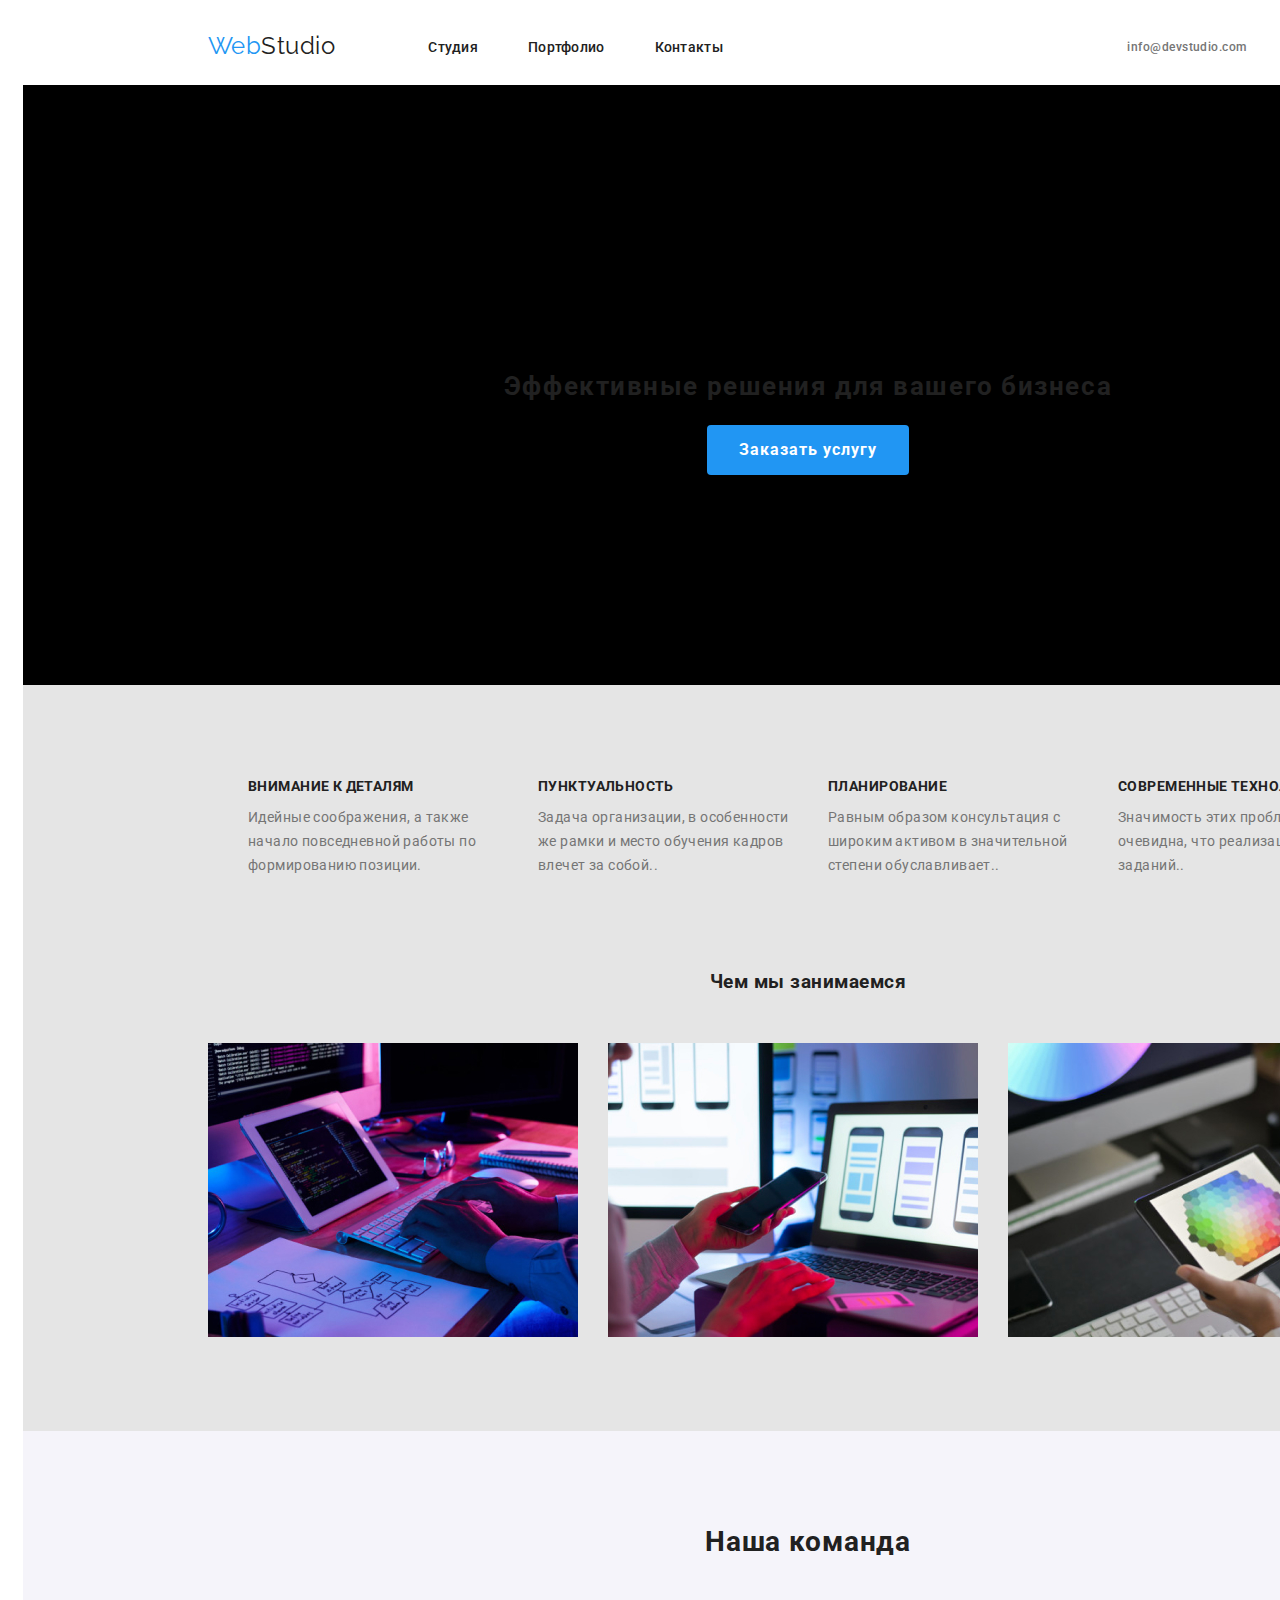
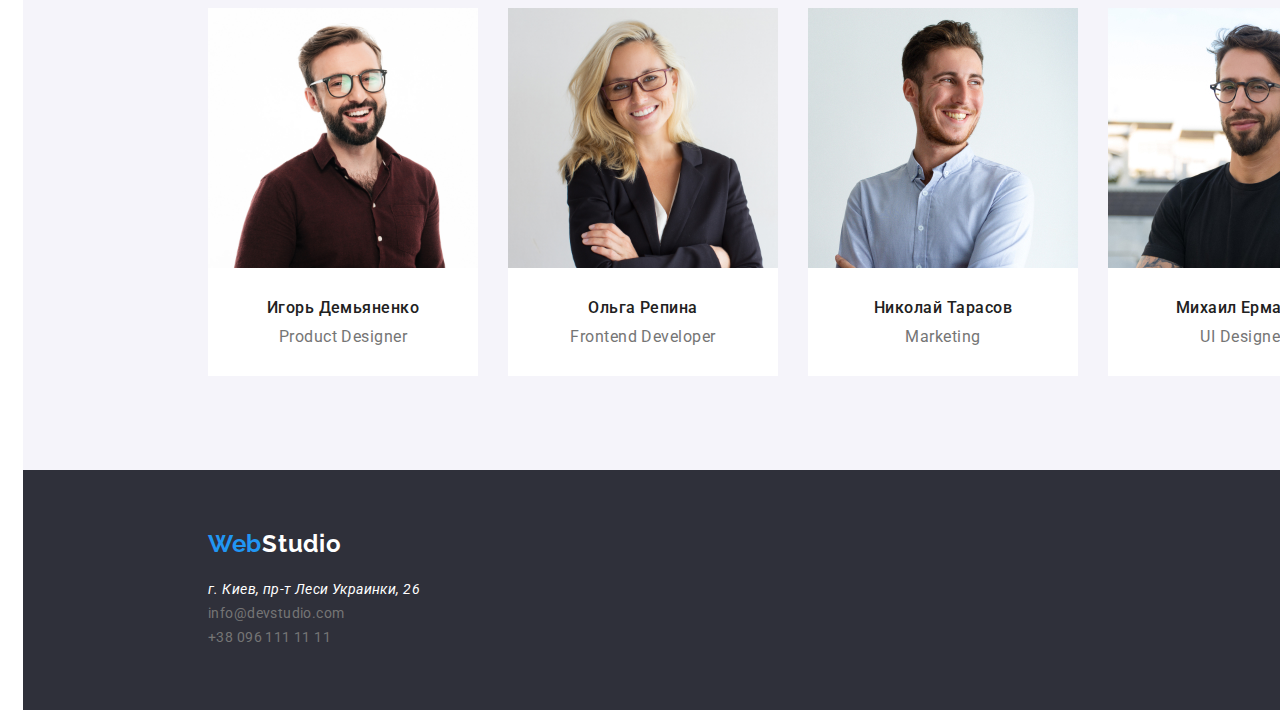
==== index.html @ a29e3231 "Add files via upload" ====
<!DOCTYPE html>
<html lang="ru">
<head>
    <meta charset="UTF-8">
    <meta name="viewport" content="width=device-width, initial-scale=1.0">
    <title>Practic</title>
    <link href="https://fonts.googleapis.com/css2?family=Raleway:wght@700&family=Roboto:wght@400;500;700&display=swap" rel="stylesheet">
    <link rel="stylesheet" href="./css/styles.css">
</head>
<body>
    <!--Header-->
    <header class="header">
        <div class="container-header">
        <nav class="container-header-nav">
            <a lang="en" href="./index.html" class="logoweb"><span lang="en" class="logoweb-color">Web</span>Studio</a>
         <ul class="link-nav">
           <li>
             <a href="./index.html" class="link">Студия</a>  
           </li> 
           <li>
             <a href="./porfolio.html" class="link">Портфолио</a>  
          </li>
          <li>
             <a href="" class="link">Контакты</a>  
          </li> 
         </ul>  
        </nav> 
        <ul class="contact-nav">
            <li>
                 <a class="contact" href="mailto:info@devstudio.com">info@devstudio.com</a>
            </li>
            <li>
                 <a class="contact" href="tel:+380961111111">+38 096 111 11 11</a>
            </li>
        </ul>
    </div>
    </header>
    <!--section hero-->
    <main>
        <section class="section-hero">
          <div class="first-section">
            <!-- <img src="./images/section_1/img_overlay.png" alt="photo" width="1600" height="600"> -->
            <h1 class="business-h-one">Эффективные решения для вашего бизнеса</h1>
            <button type="button" class="studio-button">Заказать услугу</button>
          </div>    
        </section>
    <!--section skills-->
    <section class="skills">
        <div class="skills-conteiner">
        <h2 class="visually-hidden">section</h2>
        <ul class="none business-li">
                 <li class="business-li-item">
                   <p class="business-header">ВНИМАНИЕ К ДЕТАЛЯМ</p>
                   <p class="business-comment">Идейные соображения, а также начало повседневной работы по формированию позиции.</p>
                </li>
                 <li class="business-li-item">
                   <p class="business-header">ПУНКТУАЛЬНОСТЬ</p>
                   <p class="business-comment">Задача организации, в особенности же рамки и место обучения кадров влечет за собой..</p>
                 </li>
                 <li class="business-li-item">
                    <p class="business-header">ПЛАНИРОВАНИЕ</p>
                    <p class="business-comment">Равным образом консультация с широким активом в значительной степени обуславливает..</p>
                 </li>
                 <li class="business-li-item">
                    <p class="business-header">СОВРЕМЕННЫЕ ТЕХНОЛОГИИ</p>
                    <p class="business-comment">Значимость этих проблем настолько очевидна, что реализация плановых заданий..</p>
                </li>
         </ul>
        </div>
    </section>
    <!--section What we do-->
    <section class="what-we-do-section">
            <div class="what-we-do-conteiner">
             <h3 class="what-we-do">Чем мы занимаемся</h3>
                 <ul class="none what-we-do-ul">
                 <li>
                     <img class="what-we-do-picture-picture" src="./images/what-we-do/img_1.jpg" alt="работа с ноутбуком" width="370" height="294">
                 </li>
                 <li>
                     <img class="what-we-do-picture-picture" src="./images/what-we-do/img_2.jpg" alt="работа с смартфоном" width="370" height="294">
                 </li>
                 <li>
                     <img class="what-we-do-picture-picture" src="./images/what-we-do/img_3.jpg" alt="работа с планшетом" width="370" height="294">
                </li>
            </ul>
         </div>
    </section>
    <!--section our team-->
        <section class="our-team-section">
         <div class="our-team-conteiner">
            <h3 class="header-h-three">Наша команда</h3>
            <ul class="none our-team-ul">
                 <li class="our-team">
                      <img class="photo" src="./images/team/igor.jpg" alt="модельер" width="270" height="260">
                         <div class="team-photo-comment">
                                 <h4 class="team-name">Игорь Демьяненко</h4>
                                 <p lang="en" class="profession">Product Designer</p>
                         </div>
                </li>
                 <li class="our-team">                     
                    <img class="photo" src="./images/team/olya.jpg" alt="фронтэнд разроботчик" width="270" height="260">
                          <div class="team-photo-comment">
                             <h4 class="team-name">Ольга Репина</h4>
                             <p lang="en" class="profession">Frontend Developer</p>
                          </div>
                 </li>
                 <li class="our-team">                     
                    <img class="photo" src="./images/team/nik.jpg" alt="маркетолог" width="270" height="260">
                     <div class="team-photo-comment">
                          <h4 class="team-name">Николай Тарасов</h4>
                         <p lang="en" class="profession">Marketing</p>
                     </div>
                 </li>
                 <li class="our-team">                     
                    <img class="photo" src="./images/team/mike.jpg" alt="дизайнер" width="270" height="260">
                    <div class="team-photo-comment">
                             <h4 class="team-name">Михаил Ермаков</h4>
                            <p lang="en" class="profession">UI Designer</p>
                    </div>
                </li>
            </ul>
         </div>
        </section>    
</main>
<!--footer-->
<footer class="footer">
    <section class="footer-section">
        <h2 class="logo-footer-h2"><a href="./index.html" class="logoweb-footer"><span class="logoweb-color">Web</span>Studio</a></h2>
        <address class="adress-footer">
          <a class="address" href="https://goo.gl/maps/b1sm8KnPufPkhiFv6" target="_blank">г. Киев, пр-т Леси Украинки, 26</a>
        </address>
        <ul class="none footer-logo">
            <li>
                 <a href="mailto:info@devstudio.com" class="contact-footer">info@devstudio.com</a>
            </li>
            <li>
                 <a href="tel:+380961111111" class="contact-footer">+38 096 111 11 11</a>
            </li>
        </ul>
    </section>
</footer>
</body>
</html>
---- css/styles.css ----
html {
    box-sizing: border-box;
}

*,
*::before,
*::after {
    box-sizing: inherit;
  
}


img {
    display: block;
}

:root {
    --text-color:#212121;
    --link-hover-color:#2196F3;
    --esle-color: #757575;
    --white-color: #ffffff;
    --backcolor:#E5E5E5;
    --backcolor-our-team:#F5F4FA;
    --footer-color:#2F303A;
    --font-family-roboto: Roboto, sans-serif;
    --font-family-railway: Raleway, cursive;
    }


body {
    width: 1600px;
    padding-left: 15px;
    padding-right: 15px;
    background-color: var(--white-color);
    color: var(--text-color);
    font-family: var(--font-family-roboto);
    letter-spacing: 0.03em;
    text-decoration: none;
}
button {
    font-family: inherit;
    text-decoration: none;
    
}

.none {
    margin-top: 0;
    margin-bottom: 0;
    margin-left: 0;
    list-style: none;
}

.visually-hidden {
    position: absolute !important;
    clip: rect(1px 1px 1px 1px); /* IE6, IE7 */
    clip: rect(1px, 1px, 1px, 1px);
    padding:0 !important;
}

/* ===header=== */
.header {
    background-color: var(--white-color);
} 
  
.container-header {
    display: flex; 
    width: 1200px;
    margin-left: auto;
    margin-right: auto;
    }

.container-header-nav{
    display: flex;
    align-items: center;
}

.link-nav {
    list-style: none;
    display: flex;
    margin-top: 0;
    margin-bottom: 0;
    margin-left: 0;
    padding-left: 0;
    align-items: center;
    text-decoration: none;
}

.link-nav li {
    margin-right: 50px;
}

.link-nav li:last-child {
    margin-right:0;
}
.logoweb {
    padding-top: 24px;
    padding-bottom: 25px;
    padding-left: 0;
    margin-left: 0;
    margin-right: 93px;
    color: var(--text-color);
    font-family: var(--font-family-railway);
    font-size: 24px;
    line-height: 1.17;
    text-decoration: none;
}

.logoweb-color {
    color: var(--link-hover-color);
}

.nav {
    display: flex;
    margin-top: 0;
    margin-bottom: 0;
    margin-left: 0;  
    padding-left: 0;
    align-items: center;
 
}

.link {
    color:var(--text-color);
    font-weight: 500;
    font-size: 14px;
    line-height: 1.14;
    letter-spacing: 0.02em;
    text-decoration: none;
}
.link:hover ,
.link:focus {
    color:var(--link-hover-color);
}
.contact-nav {
    list-style: none;
    display: flex;
    margin-top: 0;
    margin-bottom: 0;
    margin-left: auto;
    padding-left: 0;
    align-items: center;
    
}

.contact-nav li {
    margin-right: 50px;
}

.contact-nav li:last-child {
    margin-right:0;
}

.contact {
    display: block;
    color: var(--esle-color);
    font-weight: 500;
    font-size: 12px;
    line-height: 1.17;
    text-decoration: none;   
    
    
}
.contact:hover ,
.contact:focus {
  color:var(--link-hover-color)
}

/* --------------------------- header's happy end ------------------------------------- */

/* STUDIO */

/* ====HERO==== */


.section-hero {
    background-color: black;
    height: 600px;
}

.first-section {
    width: 1200px;
    margin-left: auto;
    margin-right: auto;
}

.business-h-one {
    padding-top: 280px;
    margin-top: 0;
    font-weight: 700;
    font-size: 26px;
    line-height: 1.62;
    text-align: center;
    letter-spacing: 0.06em;
}
.studio-button {
    display: inline-block;
    border-radius: 4px;
    padding: 10px 32px;
    border: none;
    color: var(--white-color);
    background-color: var(--link-hover-color);
    font-weight: 700;
    font-size: 16px;
    line-height: 1.9;
    display: flex;
    margin-left: auto;
    margin-right: auto;
    letter-spacing: 0.06em;
  }
/* ---------------------------hero happy end------------------------------------- */

/* ====== section skills ====== */

.skills {
    margin-top: 0;
    margin-bottom: 0;
    padding-bottom: 94px;
    background-color: var(--backcolor);
}

.skills-conteiner{
    width: 1200px;
    margin-left: auto;
    margin-right: auto;
}

.business-li {
    display: flex;
    padding-top: 94px;
    margin-top: 0;
}

.business-li-item {
    margin-right: 30px;
    width: 270px;
    height: 101;
}

.business-header {
    color: var(--text-color);
    margin-top: 0;
    margin-bottom: 10px;
    font-weight: 700;
    font-size: 14px;
    line-height: 1.14;
    letter-spacing: 0.03em;
}

.business-comment {
    color: var(--esle-color);
    margin-top: 0;
    margin-bottom: 0;
    font-size: 14px;
    line-height: 24px;
    letter-spacing: 0.03em;
}

/* --------------------------- skills happy end ------------------------------------- */


/* -----------section What we do------------*/

.what-we-do-section {
    margin-top: 0;
    margin-bottom: 0;
    padding-bottom: 94px;
    background-color: var(--backcolor);
}

.what-we-do-conteiner {
    width: 1200px;
    margin-left: auto;
    margin-right: auto;
}

.what-we-do {
    text-align: center;
    margin-top: 0;
    margin-bottom: 50px;
}

.what-we-do-ul {
    display: flex;
    padding-left: 0;
 }

 .what-we-do-picture-picture {
    margin-right: 30px;
}

/* --------------------------- skills happy end ------------------------------------- */

/*-------------- section our team -------------- */

.our-team-section {
    margin-left: 0;
    margin-top: 0;
    margin-bottom: 0;
    padding-left: 0;
    padding-bottom: 94px;
    background: var(--backcolor-our-team);
}

.our-team-conteiner {
    width: 1200px;
    margin-left: auto;
    margin-right: auto;
}

.header-h-three {
    padding-top: 94px;
    font-weight: 700;
    font-size: 28px;
    line-height: 1.18;
    text-align: center;
    letter-spacing: 0.03em;
    margin-top: 0;
    margin-bottom: 50px
}

.our-team-ul {
    display: flex;
    padding: 0;
}

.our-team-ul li:last-child {
    margin-right:0;
}
.our-team {
    margin-top: 0;
    margin-bottom: 0;
    margin-left: 0;
    margin-right: 30px;
    list-style: none;
}

.team-photo-comment {
    width: 270px;
    height: 108px;
    background-color: #fff;
    text-align: center;
}

.team-name {
    font-weight: 500;
    font-size: 16px;
    line-height: 1.19;
    letter-spacing: 0.03em;
    margin-top: 0;
    margin-bottom: 10px;
    padding-top: 30px;
}

.profession {
    color: var(--esle-color);
    font-size: 16px;
    line-height: 1.19;
    letter-spacing: 0.03em;
    margin-top: 0;
    margin-bottom: 0;
    padding-bottom: 30px;
}


/* --------------------------- section our team happy end------------------------------------- */



/* ------------ footer ------------ */

.footer {    
    background-color: var(--footer-color);
   }

   .footer-section {
    width: 1200px;
    margin-left: auto;
    margin-right: auto;
    margin-left: auto;
    margin-right: auto;
    padding-bottom: 60px;
}

.logo-footer-h2 {
    margin-top: 0;
    margin-bottom: 0;
}

.logoweb-footer {
    display: inline-block;
    padding-top: 60px; 
    margin-bottom: 20px;
    color: var(--white-color);
    font-family: var(--font-family-railway);
    font-weight: 700;
    font-size: 24px;
    line-height: 1.17;
    letter-spacing: 0.03em;
    text-decoration: none;    
}

.footer-logo {
    padding-left: 0;
}

.address {
    color: var(--white-color);
    font-size: 14px;
    line-height: 1.7;
    letter-spacing: 0.03em;
    text-decoration: none;
    margin-top: 0;
    margin-bottom: 9px;
}

.contact-footer {
    font-size: 14px;
    line-height: 1.7;
    letter-spacing: 0.03em;
    color:var(--esle-color);
    text-decoration: none;
}
/* ---------------------------footer happy end------------------------------------- */

/* ============ PORTFOLIO ============ */


.hero-conteiner {
    width: 1200px;
    margin-left: auto;
    margin-right: auto;
}
/* section hero */

.section-hero-portfolio{
    background-color: var(--backcolor);
}

.button-portfolio-ul {
    display: block;
    display: flex;
    padding-left: 0;
    padding-top: 94px;
    padding-bottom: 50px;
    margin-left: 280px;
}

.button-portfolio-li {
    margin-right: 8px;
}

.button-portfolio-ul:last-child {
    margin-right: 0;
}

.button-portfolio {
    display: inline-block;
    text-decoration: none;
    font-weight: 500;
    font-size: 16px;
    line-height: 26px;
    padding: 6px 22px;
    background: #F5F4FA;
    border-radius: 4px;
    color: var(--text-color);
    background-color:var(--backcolor-our-team);   
}

.button-portfolio:hover ,
.button-portfolio:focus {
    background-color: var(--link-hover-color);
    color: var(--white-color);
}
/* ------------hero happy end---------------- */
/* ---------section 2---------- */

.section-2-port  {
    background-color: var(--backcolor);
    
}

.section-2-container {
    width: 1200px;
    margin-left: auto;
    margin-right: auto;
}

.porfolio-ul {
    padding-left: 0px;
    display: flex;
    flex-wrap: wrap;
}


.li-portfolio {
    width: 370px;
    height: 404px;
    margin-right: 30px;
    margin-bottom: 30px;
}

.li-portfolio:nth-child(3n) {
    margin-right: 0;
}

.li-portfolio:nth-last-child(-n+3) {
    margin-bottom: 0;
}

.link-portfolio {
    text-decoration: none;
}

.photo-comment-port {
    width: 370px;
    height: 110px;
    background-color: #fff;
    padding-left: 24px;
}

.header-two {
    color: var(--text-color);
    font-weight: 700;
    font-size: 18px;
    line-height: 2;
    letter-spacing: 0.06em;
    margin-top: 0;
    margin-bottom: 4px;
    padding-top: 20px
}

.type {
    color: var(--esle-color);
    font-size: 16px;
    line-height: 1.9;
    letter-spacing: 0.03em;
    margin-bottom: 0;
    padding-bottom: 20px;
    margin-top: 0;
}
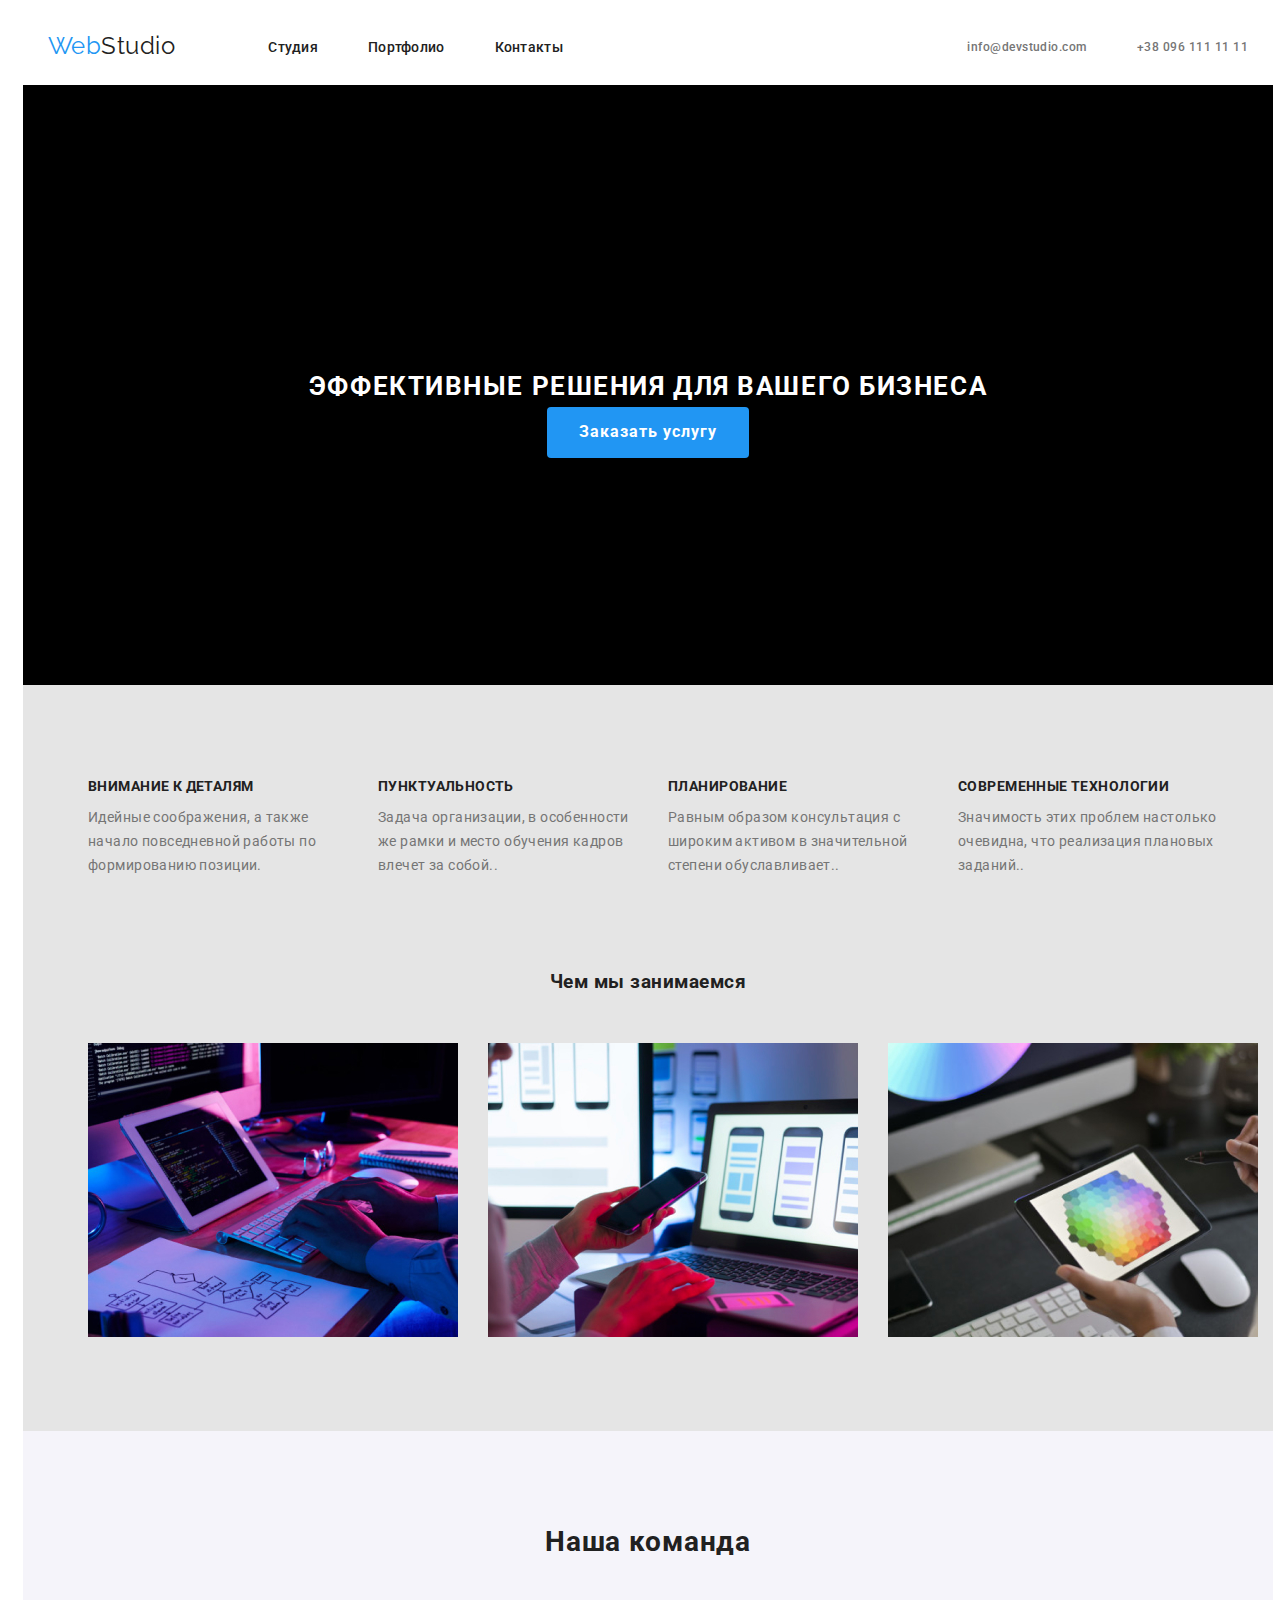
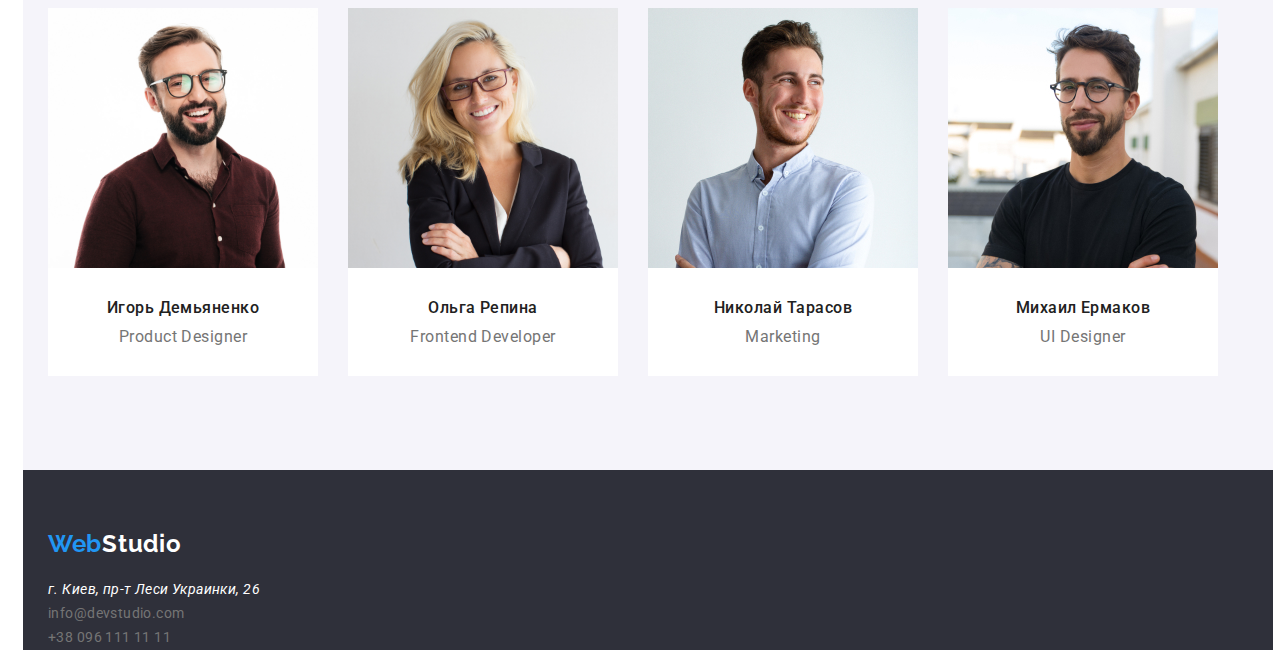
==== commit 03f5b082: "Add files via upload" ====
--- a/index.html
+++ b/index.html
@@ -10,7 +10,7 @@
 <body>
     <!--Header-->
     <header class="header">
-        <div class="container-header">
+        <div class="container container-header ">
         <nav class="container-header-nav">
             <a lang="en" href="./index.html" class="logoweb"><span lang="en" class="logoweb-color">Web</span>Studio</a>
          <ul class="link-nav">
@@ -38,15 +38,14 @@
     <!--section hero-->
     <main>
         <section class="section-hero">
-          <div class="first-section">
-            <!-- <img src="./images/section_1/img_overlay.png" alt="photo" width="1600" height="600"> -->
-            <h1 class="business-h-one">Эффективные решения для вашего бизнеса</h1>
+          <div class="cont-hero container">
+            <h1 class="business-h-one">ЭФФЕКТИВНЫЕ РЕШЕНИЯ ДЛЯ ВАШЕГО БИЗНЕСА</h1>
             <button type="button" class="studio-button">Заказать услугу</button>
           </div>    
         </section>
     <!--section skills-->
     <section class="skills">
-        <div class="skills-conteiner">
+        <div class="container">
         <h2 class="visually-hidden">section</h2>
         <ul class="none business-li">
                  <li class="business-li-item">
@@ -70,7 +69,7 @@
     </section>
     <!--section What we do-->
     <section class="what-we-do-section">
-            <div class="what-we-do-conteiner">
+            <div class="container">
              <h3 class="what-we-do">Чем мы занимаемся</h3>
                  <ul class="none what-we-do-ul">
                  <li>
@@ -87,7 +86,7 @@
     </section>
     <!--section our team-->
         <section class="our-team-section">
-         <div class="our-team-conteiner">
+         <div class="container">
             <h3 class="header-h-three">Наша команда</h3>
             <ul class="none our-team-ul">
                  <li class="our-team">
@@ -123,8 +122,8 @@
         </section>    
 </main>
 <!--footer-->
-<footer class="footer">
-    <section class="footer-section">
+<footer class="footer ">
+    <section class="container">
         <h2 class="logo-footer-h2"><a href="./index.html" class="logoweb-footer"><span class="logoweb-color">Web</span>Studio</a></h2>
         <address class="adress-footer">
           <a class="address" href="https://goo.gl/maps/b1sm8KnPufPkhiFv6" target="_blank">г. Киев, пр-т Леси Украинки, 26</a>
--- a/css/styles.css
+++ b/css/styles.css
@@ -28,7 +28,7 @@
 
 
 body {
-    width: 1600px;
+    width: 100%;
     padding-left: 15px;
     padding-right: 15px;
     background-color: var(--white-color);
@@ -55,6 +55,12 @@
     clip: rect(1px 1px 1px 1px); /* IE6, IE7 */
     clip: rect(1px, 1px, 1px, 1px);
     padding:0 !important;
+}
+
+.container {
+    width: 1200px;
+    margin-left: auto;
+    margin-right: auto;
 }
 
 /* ===header=== */
@@ -64,9 +70,6 @@
   
 .container-header {
     display: flex; 
-    width: 1200px;
-    margin-left: auto;
-    margin-right: auto;
     }
 
 .container-header-nav{
@@ -177,20 +180,17 @@
     height: 600px;
 }
 
-.first-section {
-    width: 1200px;
-    margin-left: auto;
-    margin-right: auto;
-}
 
 .business-h-one {
     padding-top: 280px;
     margin-top: 0;
+    margin-bottom: 0;
     font-weight: 700;
     font-size: 26px;
     line-height: 1.62;
     text-align: center;
     letter-spacing: 0.06em;
+    color: var(--white-color);
 }
 .studio-button {
     display: inline-block;
@@ -218,11 +218,6 @@
     background-color: var(--backcolor);
 }
 
-.skills-conteiner{
-    width: 1200px;
-    margin-left: auto;
-    margin-right: auto;
-}
 
 .business-li {
     display: flex;
@@ -267,12 +262,6 @@
     background-color: var(--backcolor);
 }
 
-.what-we-do-conteiner {
-    width: 1200px;
-    margin-left: auto;
-    margin-right: auto;
-}
-
 .what-we-do {
     text-align: center;
     margin-top: 0;
@@ -281,13 +270,16 @@
 
 .what-we-do-ul {
     display: flex;
-    padding-left: 0;
+    width: calc(100%/3);
  }
-
+ /* .what-we-do-ul: :last-child {
+
+ } */
  .what-we-do-picture-picture {
     margin-right: 30px;
 }
 
+
 /* --------------------------- skills happy end ------------------------------------- */
 
 /*-------------- section our team -------------- */
@@ -299,12 +291,6 @@
     padding-left: 0;
     padding-bottom: 94px;
     background: var(--backcolor-our-team);
-}
-
-.our-team-conteiner {
-    width: 1200px;
-    margin-left: auto;
-    margin-right: auto;
 }
 
 .header-h-three {
@@ -372,14 +358,6 @@
     background-color: var(--footer-color);
    }
 
-   .footer-section {
-    width: 1200px;
-    margin-left: auto;
-    margin-right: auto;
-    margin-left: auto;
-    margin-right: auto;
-    padding-bottom: 60px;
-}
 
 .logo-footer-h2 {
     margin-top: 0;
@@ -425,11 +403,7 @@
 /* ============ PORTFOLIO ============ */
 
 
-.hero-conteiner {
-    width: 1200px;
-    margin-left: auto;
-    margin-right: auto;
-}
+
 /* section hero */
 
 .section-hero-portfolio{
@@ -479,16 +453,13 @@
     
 }
 
-.section-2-container {
-    width: 1200px;
-    margin-left: auto;
-    margin-right: auto;
-}
+
 
 .porfolio-ul {
     padding-left: 0px;
     display: flex;
     flex-wrap: wrap;
+    padding-bottom: 94px;
 }
 
 
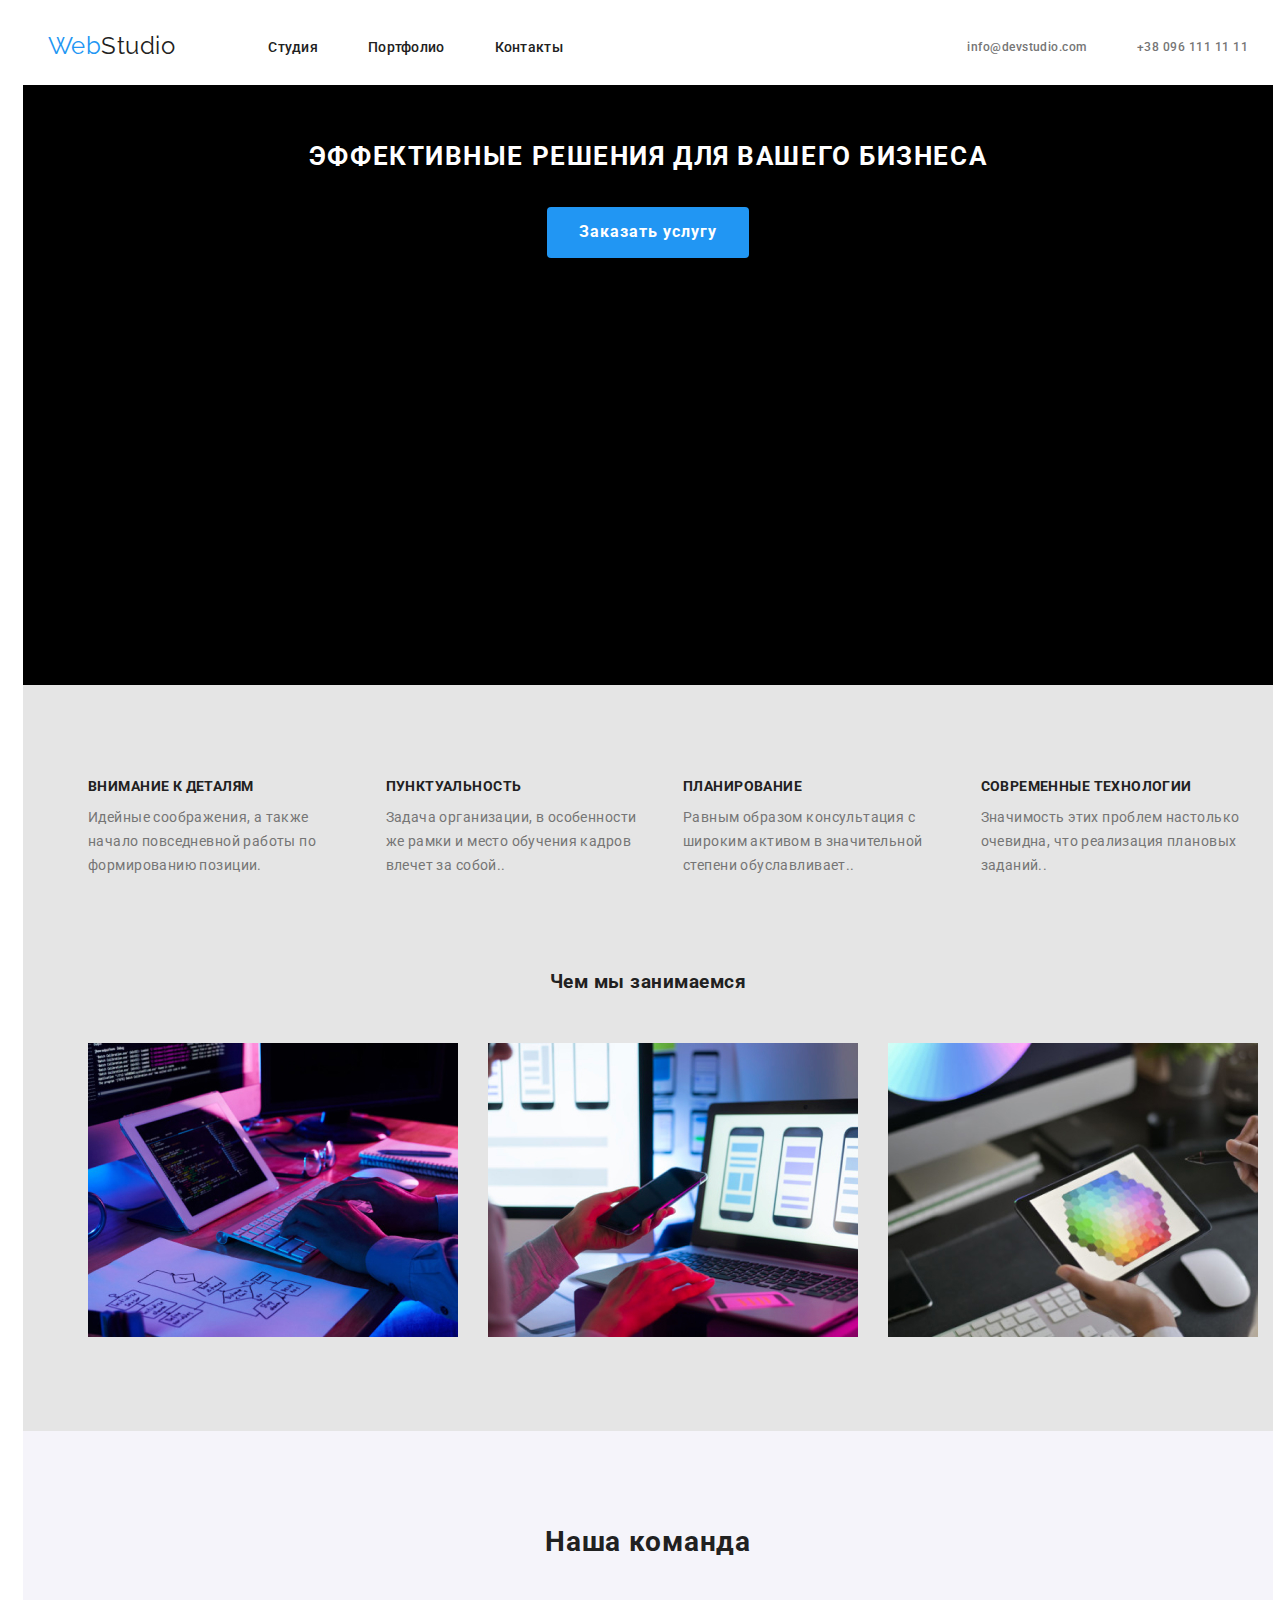
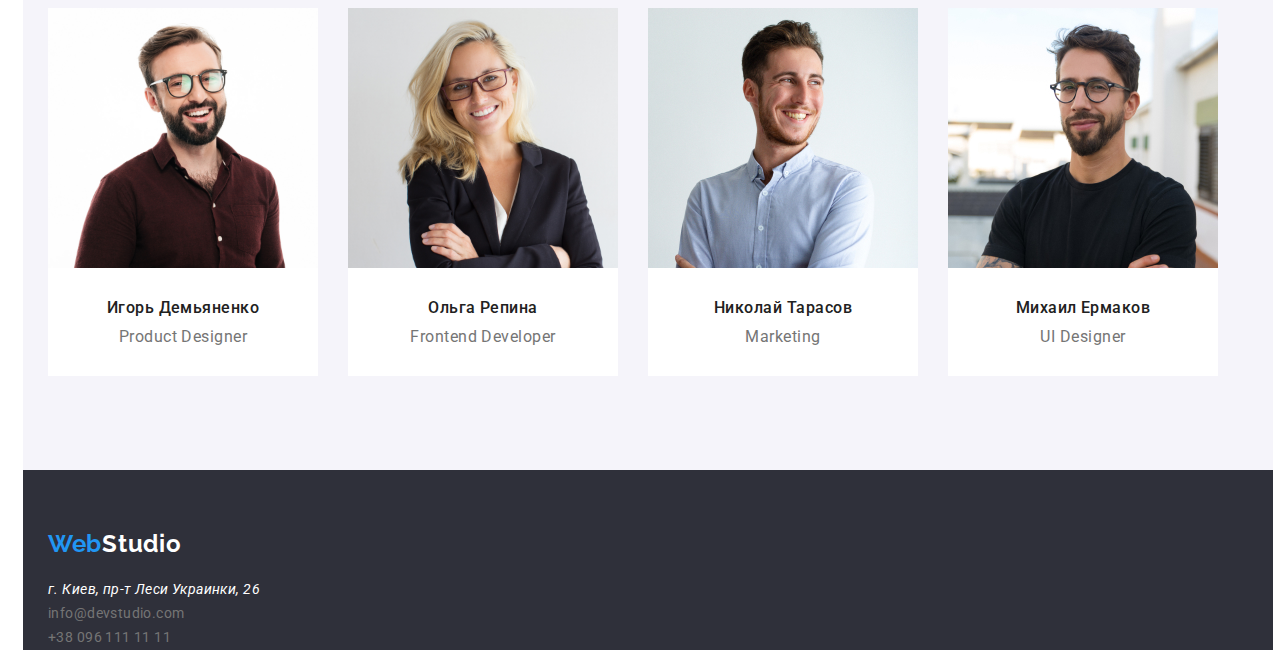
==== commit f020d645: "1" ====
--- a/index.html
+++ b/index.html
@@ -38,7 +38,7 @@
     <!--section hero-->
     <main>
         <section class="section-hero">
-          <div class="cont-hero container">
+          <div class="cont-hero">
             <h1 class="business-h-one">ЭФФЕКТИВНЫЕ РЕШЕНИЯ ДЛЯ ВАШЕГО БИЗНЕСА</h1>
             <button type="button" class="studio-button">Заказать услугу</button>
           </div>    
--- a/css/styles.css
+++ b/css/styles.css
@@ -47,6 +47,7 @@
     margin-top: 0;
     margin-bottom: 0;
     margin-left: 0;
+    margin-right: 0;
     list-style: none;
 }
 
@@ -61,6 +62,7 @@
     width: 1200px;
     margin-left: auto;
     margin-right: auto;
+
 }
 
 /* ===header=== */
@@ -176,15 +178,22 @@
 
 
 .section-hero {
+    min-height: 600px;
     background-color: black;
-    height: 600px;
-}
-
+    min-height: 600px;
+    padding: 50px 0;
+    margin: auto;
+}
+
+.cont-hero {
+    max-width: 726px;
+    padding: 0 15px;
+    margin: auto;
+}
 
 .business-h-one {
-    padding-top: 280px;
-    margin-top: 0;
-    margin-bottom: 0;
+    margin-top: 0;
+    margin-bottom: 30px;
     font-weight: 700;
     font-size: 26px;
     line-height: 1.62;
@@ -231,6 +240,9 @@
     height: 101;
 }
 
+.business-li-item:last-child {
+    margin-right: 0;
+}
 .business-header {
     color: var(--text-color);
     margin-top: 0;
@@ -423,7 +435,7 @@
     margin-right: 8px;
 }
 
-.button-portfolio-ul:last-child {
+.button-portfolio-li:last-child {
     margin-right: 0;
 }
 
@@ -450,13 +462,18 @@
 
 .section-2-port  {
     background-color: var(--backcolor);
-    
-}
-
-
+}
+
+.con {
+    width: 1200px;
+    padding-left: 15px;
+    padding-right: 15px;
+    margin: 0 auto
+}
 
 .porfolio-ul {
-    padding-left: 0px;
+    padding-left: 0;
+    margin-right: 0;
     display: flex;
     flex-wrap: wrap;
     padding-bottom: 94px;
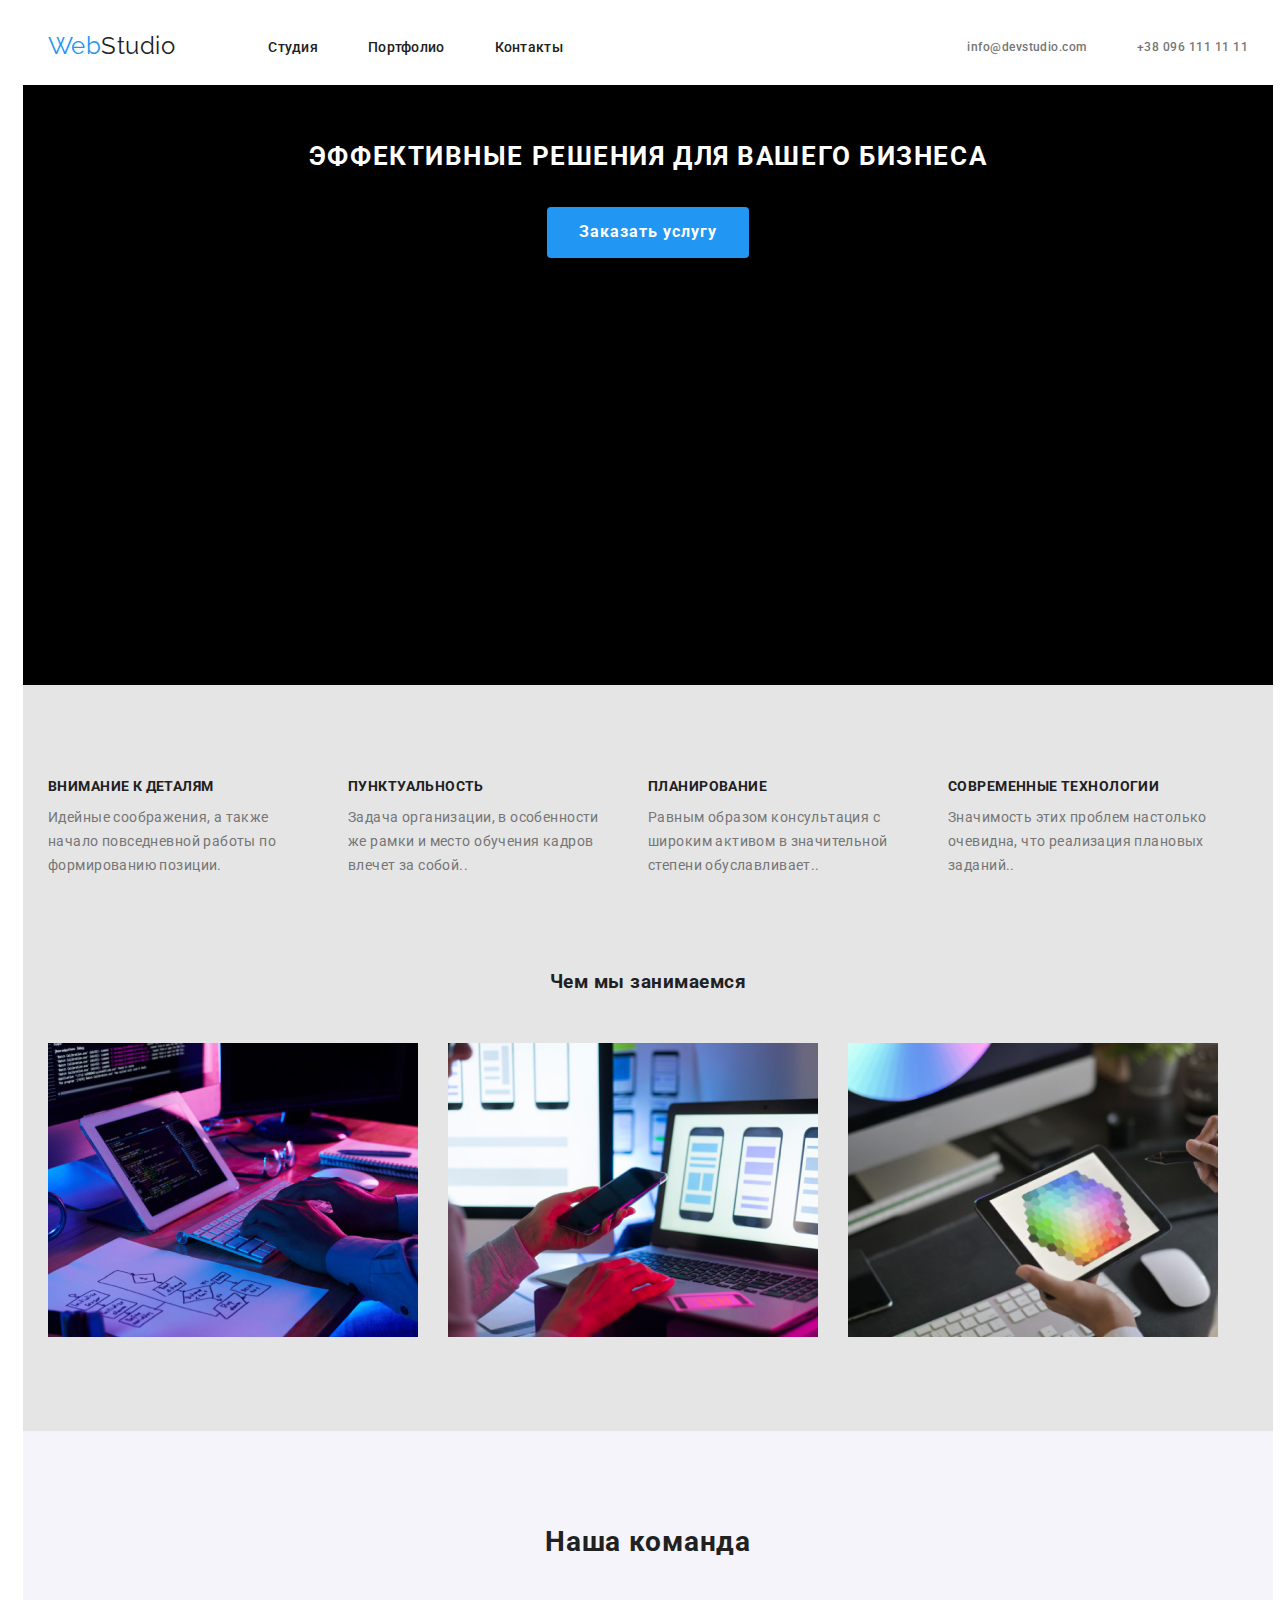
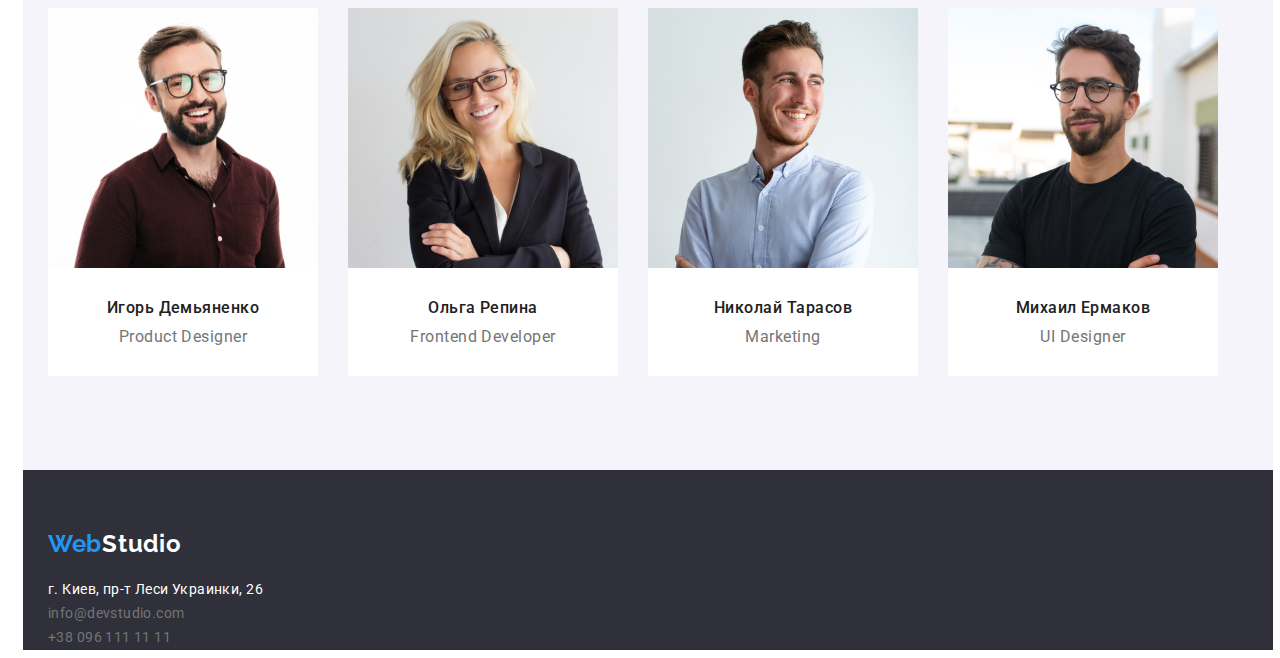
==== commit 8b767198: "2" ====
--- a/index.html
+++ b/index.html
@@ -46,7 +46,7 @@
     <!--section skills-->
     <section class="skills">
         <div class="container">
-        <h2 class="visually-hidden">section</h2>
+        <!-- <h2 class="visually-hidden">section</h2> -->
         <ul class="none business-li">
                  <li class="business-li-item">
                    <p class="business-header">ВНИМАНИЕ К ДЕТАЛЯМ</p>
--- a/css/styles.css
+++ b/css/styles.css
@@ -60,8 +60,11 @@
 
 .container {
     width: 1200px;
+    padding-left: 15px;
+    padding-right: 15px;
     margin-left: auto;
     margin-right: auto;
+    padding: 0;
 
 }
 
@@ -230,6 +233,7 @@
 
 .business-li {
     display: flex;
+    padding-left: 0;
     padding-top: 94px;
     margin-top: 0;
 }
@@ -283,6 +287,7 @@
 .what-we-do-ul {
     display: flex;
     width: calc(100%/3);
+    padding-left: 0;
  }
  /* .what-we-do-ul: :last-child {
 
@@ -370,6 +375,9 @@
     background-color: var(--footer-color);
    }
 
+.address {
+    font-style: normal;
+}
 
 .logo-footer-h2 {
     margin-top: 0;
@@ -464,12 +472,12 @@
     background-color: var(--backcolor);
 }
 
-.con {
+/* .con {
     width: 1200px;
     padding-left: 15px;
     padding-right: 15px;
     margin: 0 auto
-}
+} */
 
 .porfolio-ul {
     padding-left: 0;
